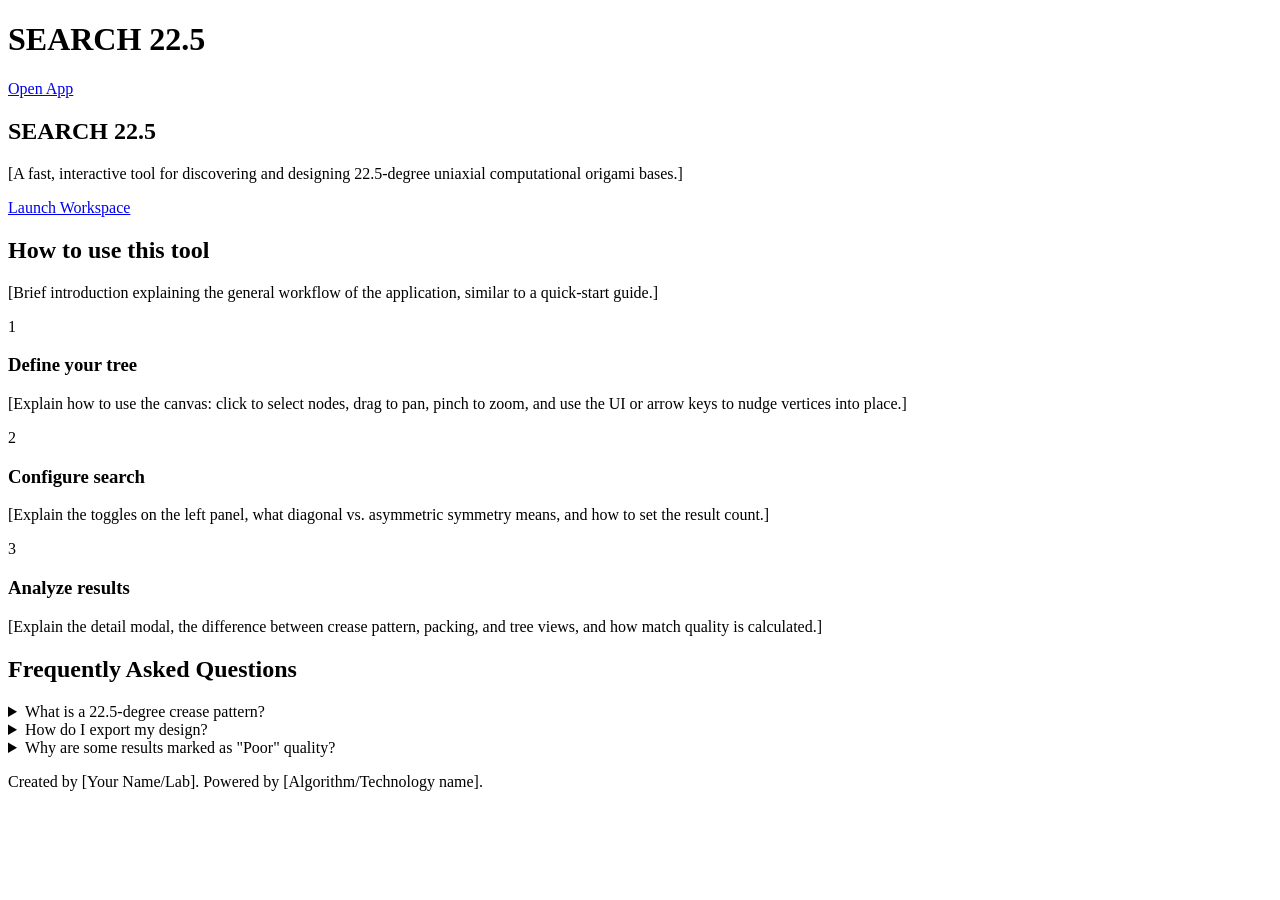
==== interface/static/about.html @ e51f7301 "help/about page template (content not filled in yet)" ====
<!doctype html>
<html lang="en">
<head>
  <meta charset="utf-8" />
  <meta name="viewport" content="width=device-width, initial-scale=1" />
  <title>About - SEARCH 22.5</title>
  <link rel="stylesheet" href="/styles.css" />
  <link rel="stylesheet" href="/about.css" />
</head>
<body>
  <div class="app-shell about-shell">
    <header class="top-bar">
      <div class="top-bar-left">
        <h1 id="appTitle"><a href="/index.html" style="text-decoration: none; color: inherit;">SEARCH 22.5</a></h1>
      </div>
      <div class="top-bar-actions">
        <a href="/index.html" class="header-link">Open App</a>
      </div>
    </header>

    <main class="about-content">
      <section class="hero">
        <h1 class="hero-title">SEARCH 22.5</h1>
        <p class="hero-subtitle">
          [A fast, interactive tool for discovering and designing 22.5-degree uniaxial computational origami bases.]
        </p>
        <a href="/index.html" class="cta-button">Launch Workspace</a>
      </section>

      <section class="doc-section">
        <h2>How to use this tool</h2>
        <p class="doc-intro">[Brief introduction explaining the general workflow of the application, similar to a quick-start guide.]</p>
        
        <div class="step-grid">
          <div class="step-card">
            <div class="step-number">1</div>
            <h3>Define your tree</h3>
            <p>[Explain how to use the canvas: click to select nodes, drag to pan, pinch to zoom, and use the UI or arrow keys to nudge vertices into place.]</p>
          </div>
          
          <div class="step-card">
            <div class="step-number">2</div>
            <h3>Configure search</h3>
            <p>[Explain the toggles on the left panel, what diagonal vs. asymmetric symmetry means, and how to set the result count.]</p>
          </div>

          <div class="step-card">
            <div class="step-number">3</div>
            <h3>Analyze results</h3>
            <p>[Explain the detail modal, the difference between crease pattern, packing, and tree views, and how match quality is calculated.]</p>
          </div>
        </div>
      </section>

      <section class="doc-section">
        <h2>Frequently Asked Questions</h2>
        
        <details class="faq-item">
          <summary>What is a 22.5-degree crease pattern?</summary>
          <p>[Explain the mathematical constraint and why this specific angle is popular in modern complex origami design.]</p>
        </details>

        <details class="faq-item">
          <summary>How do I export my design?</summary>
          <p>[Explain the .FOLD export button located in the detail view and what software supports it.]</p>
        </details>

        <details class="faq-item">
          <summary>Why are some results marked as "Poor" quality?</summary>
          <p>[Explain the distance metric and how the algorithm attempts to map the user's freehand tree to the nearest valid mathematical tiling.]</p>
        </details>
      </section>

      <footer class="about-footer">
        <p>Created by [Your Name/Lab]. Powered by [Algorithm/Technology name].</p>
      </footer>
    </main>
  </div>
</body>
</html>
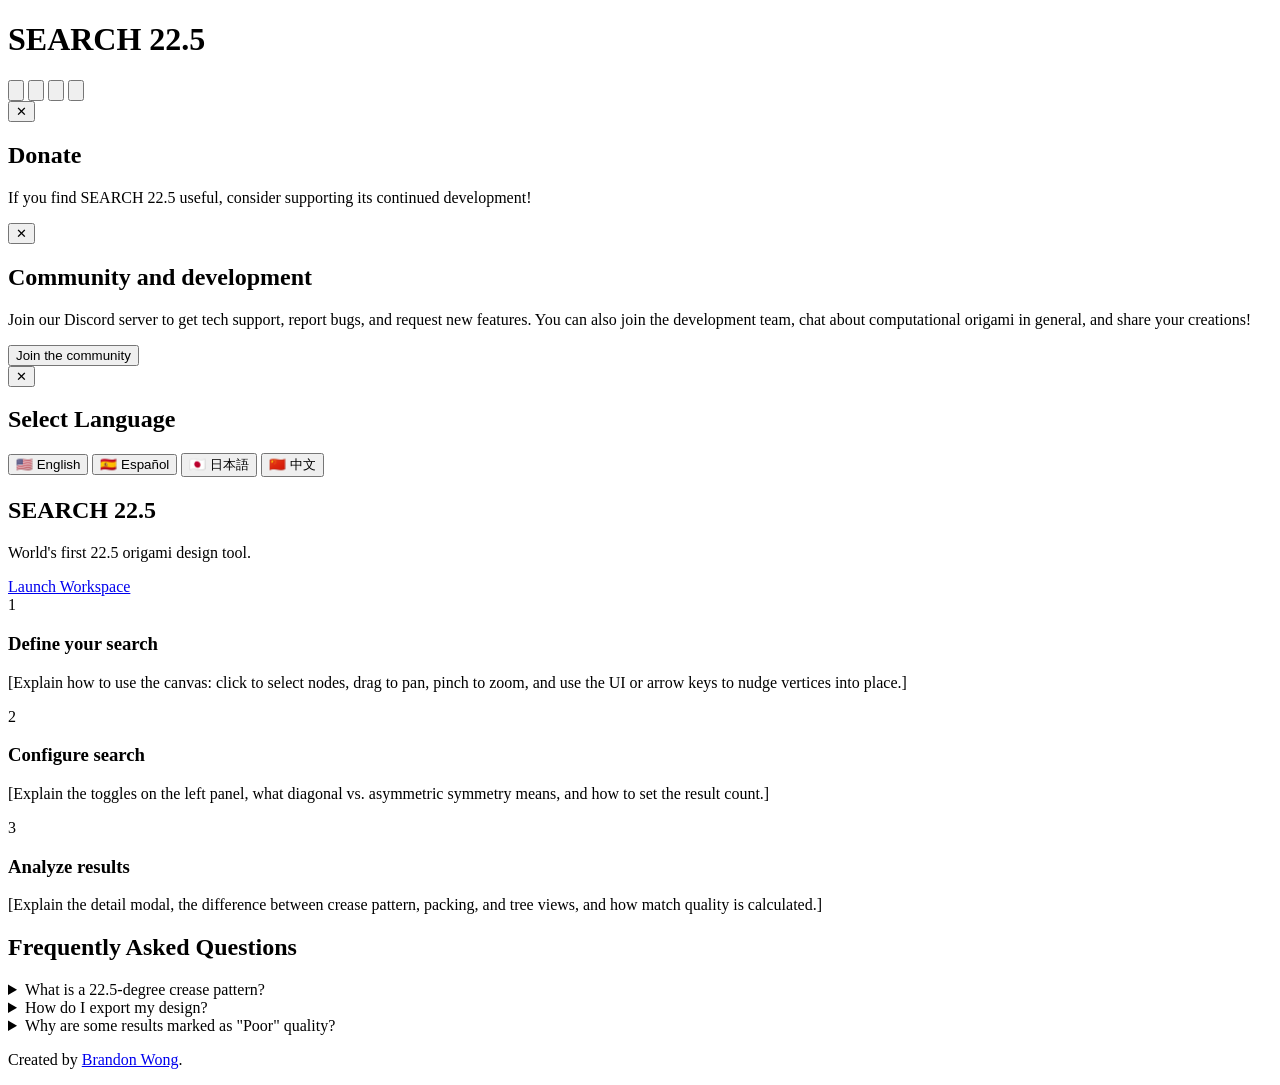
==== commit 9e65cee6: "more UI polishing" ====
--- a/interface/static/about.html
+++ b/interface/static/about.html
@@ -11,30 +11,99 @@
   <div class="app-shell about-shell">
     <header class="top-bar">
       <div class="top-bar-left">
-        <h1 id="appTitle"><a href="/index.html" style="text-decoration: none; color: inherit;">SEARCH 22.5</a></h1>
+        <h1 id="appTitle">SEARCH 22.5</h1>
       </div>
       <div class="top-bar-actions">
-        <a href="/index.html" class="header-link">Open App</a>
+        <button id="donateBtn" class="icon-btn action-icon" type="button" aria-label="Donate" title="Donate">
+          <img src="/assets/donate.svg" alt="" aria-hidden="true" />
+        </button>
+        <button id="discordBtn" class="icon-btn action-icon" type="button" aria-label="Join Discord" title="Join Discord">
+          <img src="/assets/discord.svg" alt="" aria-hidden="true" />
+        </button>
+        <button id="themeToggleBtn" class="icon-btn action-icon" type="button" aria-label="Toggle light/dark mode" title="Toggle Theme">
+          <img src="/assets/light-dark.svg" alt="" aria-hidden="true" />
+        </button>
+        <button id="languageBtn" class="icon-btn action-icon" type="button" aria-label="Change Language" title="Change Language">
+          <img src="/assets/language.svg" alt="" aria-hidden="true" />
+        </button>
+        <a href="/about.html" target="_blank" class="icon-btn action-icon" aria-label="Help and Documentation" title="Help & About">
+          <img src="/assets/info.svg" alt="" aria-hidden="true" />
+        </a>
       </div>
     </header>
+
+
+    <div id="donateModal" class="modal-overlay hidden">
+      <div class="modal-content settings-content">
+        <button id="closeDonateModal" class="close-btn" aria-label="Close">✕</button>
+        <div class="modal-header">
+          <h2>Donate</h2>
+        </div>
+        <div class="settings-panel">
+          <p class="modal-meta" style="text-align: left; max-width: none;">If you find SEARCH 22.5 useful, consider supporting its continued development!</p>
+          <div class="actions" style="grid-template-columns: 1fr; margin-top: 16px;">
+
+            <!-- <button type="button">Support on Ko-fi</button>
+            <button type="button" class="secondary">GitHub Sponsors</button> -->
+          </div>
+        </div>
+      </div>
+    </div>
+
+    <div id="discordModal" class="modal-overlay hidden">
+      <div class="modal-content settings-content">
+        <button id="closeDiscordModal" class="close-btn" aria-label="Close">✕</button>
+        <div class="modal-header">
+          <h2>Community and development</h2>
+        </div>
+        <div class="settings-panel">
+          <p class="modal-meta" style="text-align: left; max-width: none;">Join our Discord server to get tech support, report bugs, and request new features. You can also join the development team, chat about computational origami in general, and share your creations!</p>
+          <div class="actions" style="grid-template-columns: 1fr; margin-top: 16px;">
+            <a href="https://discord.gg/5YcGh8b9yC">
+              <button type="button">Join the community</button>
+            </a>
+          </div>
+        </div>
+      </div>
+    </div>
+
+    <div id="languageModal" class="modal-overlay hidden">
+      <div class="modal-content settings-content">
+        <button id="closeLanguageModal" class="close-btn" aria-label="Close">✕</button>
+        <div class="modal-header">
+          <h2>Select Language</h2>
+        </div>
+        <div class="settings-panel">
+          <div class="language-grid">
+            <button type="button" class="lang-btn" data-lang="en">🇺🇸 English</button>
+            <button type="button" class="lang-btn secondary" data-lang="es">🇪🇸 Español</button>
+            <button type="button" class="lang-btn secondary" data-lang="ja">🇯🇵 日本語</button>
+            <button type="button" class="lang-btn secondary" data-lang="zh">🇨🇳 中文</button>
+          </div>
+        </div>
+      </div>
+    </div>
+
+
+
 
     <main class="about-content">
       <section class="hero">
         <h1 class="hero-title">SEARCH 22.5</h1>
         <p class="hero-subtitle">
-          [A fast, interactive tool for discovering and designing 22.5-degree uniaxial computational origami bases.]
+          World's first 22.5 origami design tool.
         </p>
         <a href="/index.html" class="cta-button">Launch Workspace</a>
       </section>
 
       <section class="doc-section">
-        <h2>How to use this tool</h2>
-        <p class="doc-intro">[Brief introduction explaining the general workflow of the application, similar to a quick-start guide.]</p>
+        <!-- <h2>How to use this tool</h2>
+        <p class="doc-intro">[Brief introduction explaining the general workflow of the application, similar to a quick-start guide.]</p> -->
         
         <div class="step-grid">
           <div class="step-card">
             <div class="step-number">1</div>
-            <h3>Define your tree</h3>
+            <h3>Define your search</h3>
             <p>[Explain how to use the canvas: click to select nodes, drag to pan, pinch to zoom, and use the UI or arrow keys to nudge vertices into place.]</p>
           </div>
           
@@ -72,7 +141,7 @@
       </section>
 
       <footer class="about-footer">
-        <p>Created by [Your Name/Lab]. Powered by [Algorithm/Technology name].</p>
+        <p>Created by <a href="https://www.instagram.com/theplantpsychologist/">Brandon Wong</a>.</p>
       </footer>
     </main>
   </div>
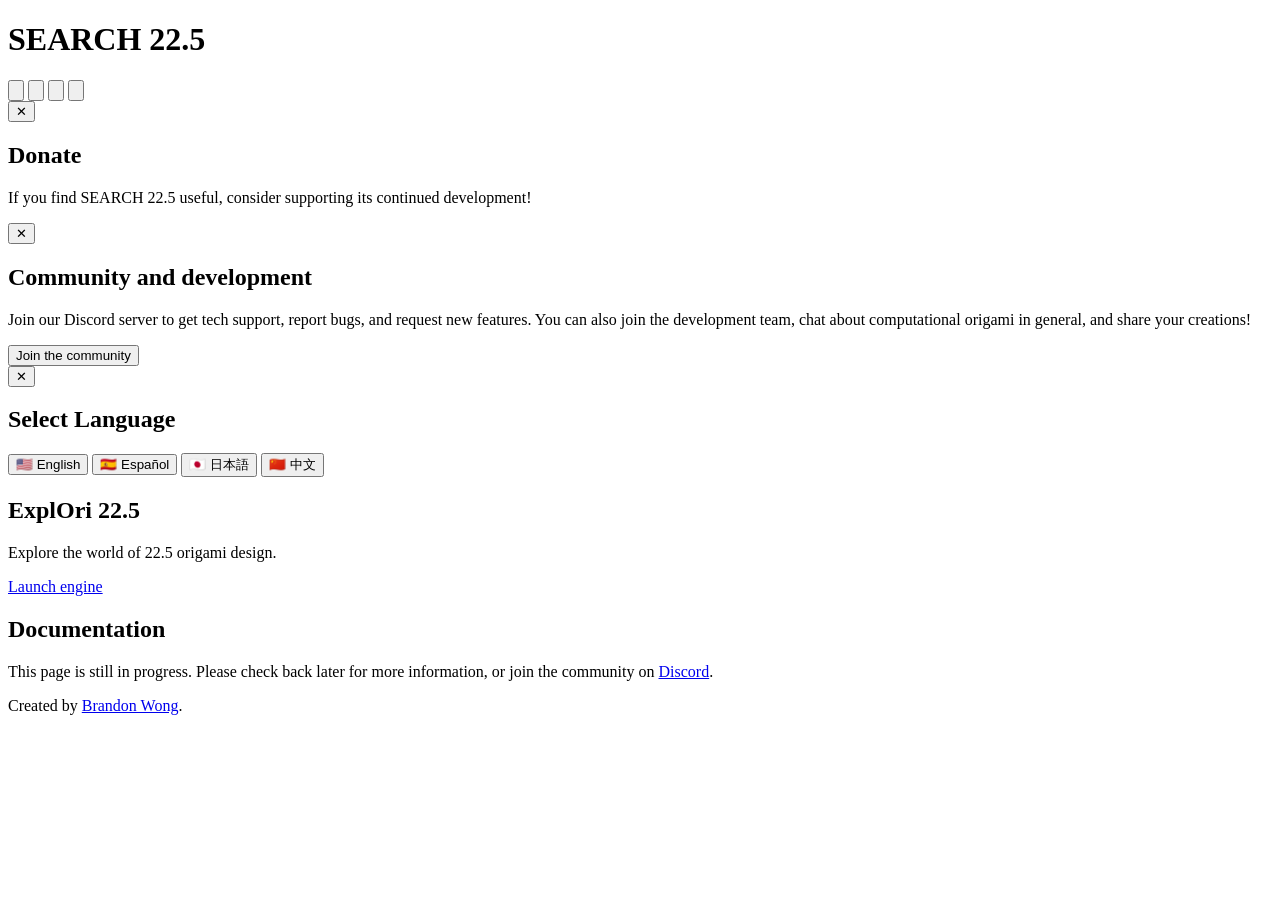
==== commit ba5587f0: "temporary about page" ====
--- a/interface/static/about.html
+++ b/interface/static/about.html
@@ -89,18 +89,18 @@
 
     <main class="about-content">
       <section class="hero">
-        <h1 class="hero-title">SEARCH 22.5</h1>
+        <h1 class="hero-title">ExplOri 22.5</h1>
         <p class="hero-subtitle">
-          World's first 22.5 origami design tool.
+          Explore the world of 22.5 origami design.
         </p>
-        <a href="/index.html" class="cta-button">Launch Workspace</a>
+        <a href="/index.html" class="cta-button">Launch engine</a>
       </section>
 
       <section class="doc-section">
         <!-- <h2>How to use this tool</h2>
         <p class="doc-intro">[Brief introduction explaining the general workflow of the application, similar to a quick-start guide.]</p> -->
         
-        <div class="step-grid">
+        <!-- <div class="step-grid">
           <div class="step-card">
             <div class="step-number">1</div>
             <h3>Define your search</h3>
@@ -119,14 +119,14 @@
             <p>[Explain the detail modal, the difference between crease pattern, packing, and tree views, and how match quality is calculated.]</p>
           </div>
         </div>
-      </section>
+      </section> -->
 
       <section class="doc-section">
-        <h2>Frequently Asked Questions</h2>
-        
-        <details class="faq-item">
+        <h2>Documentation</h2>
+        <p>This page is still in progress. Please check back later for more information, or join the community on <a href="https://discord.gg/5YcGh8b9yC">Discord</a>.</p>
+        <!-- <details class="faq-item">
           <summary>What is a 22.5-degree crease pattern?</summary>
-          <p>[Explain the mathematical constraint and why this specific angle is popular in modern complex origami design.]</p>
+          <p>A crease pattern where all creases make angles of multiples of 22.5 degrees. This </p>
         </details>
 
         <details class="faq-item">
@@ -137,7 +137,7 @@
         <details class="faq-item">
           <summary>Why are some results marked as "Poor" quality?</summary>
           <p>[Explain the distance metric and how the algorithm attempts to map the user's freehand tree to the nearest valid mathematical tiling.]</p>
-        </details>
+        </details> -->
       </section>
 
       <footer class="about-footer">
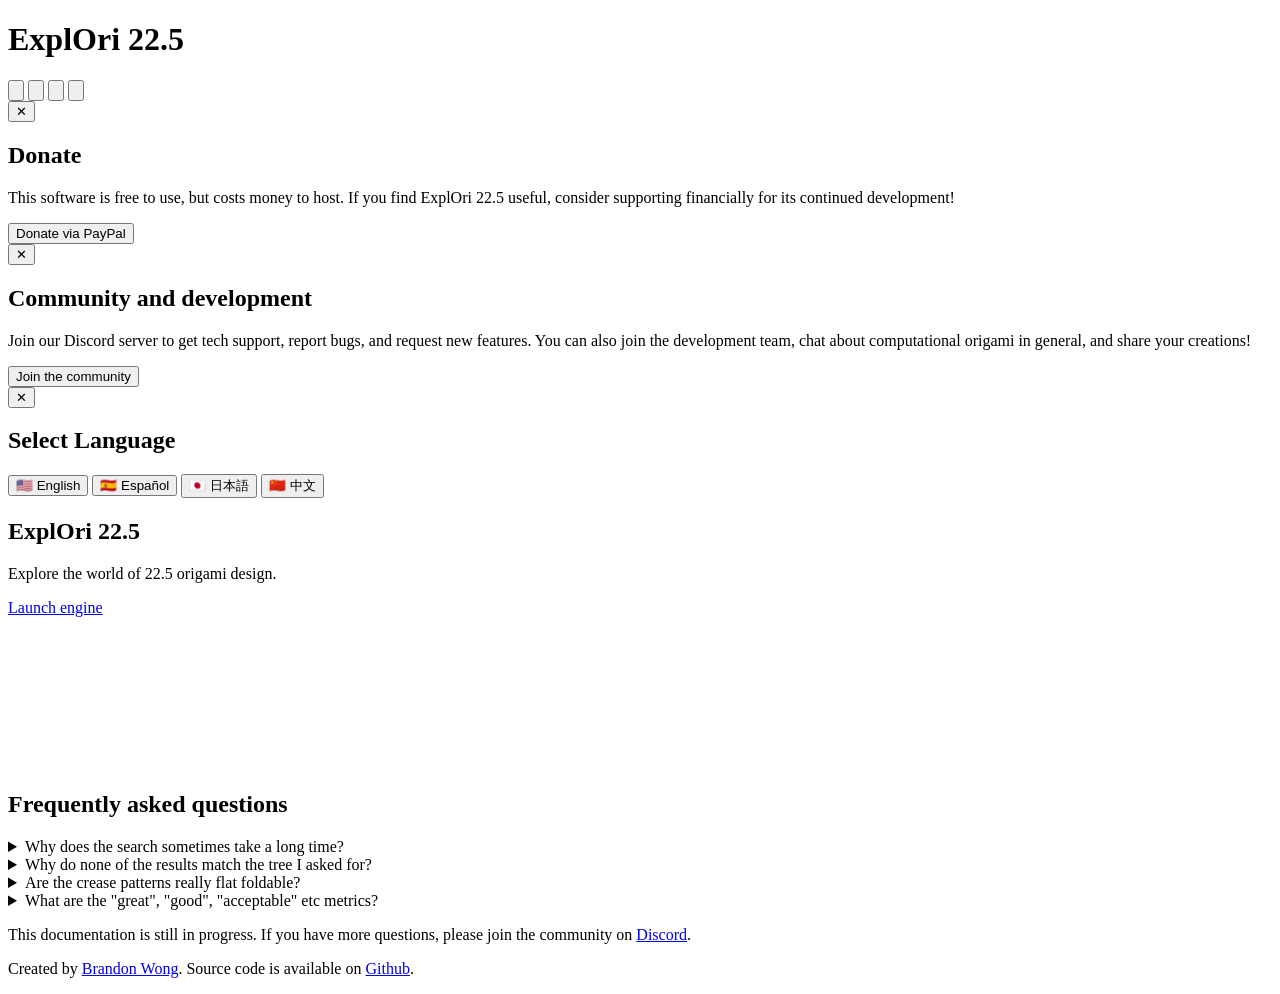
==== commit 9568f322: "update about page" ====
--- a/interface/static/about.html
+++ b/interface/static/about.html
@@ -3,48 +3,50 @@
 <head>
   <meta charset="utf-8" />
   <meta name="viewport" content="width=device-width, initial-scale=1" />
-  <title>About - SEARCH 22.5</title>
+  <title>About - ExplOri 22.5</title>
   <link rel="stylesheet" href="/styles.css" />
   <link rel="stylesheet" href="/about.css" />
+  <link rel="icon" type="image/png" href="./assets/favicon.png" />
 </head>
 <body>
   <div class="app-shell about-shell">
     <header class="top-bar">
       <div class="top-bar-left">
-        <h1 id="appTitle">SEARCH 22.5</h1>
+        <h1 id="appTitle">
+            <a href="/" style="text-decoration: none; color: inherit;" data-i18n="appTitle">ExplOri 22.5</a>
+        </h1>
       </div>
       <div class="top-bar-actions">
-        <button id="donateBtn" class="icon-btn action-icon" type="button" aria-label="Donate" title="Donate">
+        <button id="donateBtn" class="icon-btn action-icon" type="button" data-i18n-aria="donate" data-i18n-title="donate">
           <img src="/assets/donate.svg" alt="" aria-hidden="true" />
         </button>
-        <button id="discordBtn" class="icon-btn action-icon" type="button" aria-label="Join Discord" title="Join Discord">
+        <button id="discordBtn" class="icon-btn action-icon" type="button" data-i18n-aria="discord" data-i18n-title="discord">
           <img src="/assets/discord.svg" alt="" aria-hidden="true" />
         </button>
-        <button id="themeToggleBtn" class="icon-btn action-icon" type="button" aria-label="Toggle light/dark mode" title="Toggle Theme">
+        <button id="themeToggleBtn" class="icon-btn action-icon" type="button" data-i18n-aria="toggleTheme" data-i18n-title="toggleTheme">
           <img src="/assets/light-dark.svg" alt="" aria-hidden="true" />
         </button>
-        <button id="languageBtn" class="icon-btn action-icon" type="button" aria-label="Change Language" title="Change Language">
+        <button id="languageBtn" class="icon-btn action-icon" type="button" data-i18n-aria="changeLanguage" data-i18n-title="changeLanguage">
           <img src="/assets/language.svg" alt="" aria-hidden="true" />
         </button>
-        <a href="/about.html" target="_blank" class="icon-btn action-icon" aria-label="Help and Documentation" title="Help & About">
+        <a href="/about.html" class="icon-btn action-icon" data-i18n-aria="helpAbout" data-i18n-title="helpAbout">
           <img src="/assets/info.svg" alt="" aria-hidden="true" />
         </a>
       </div>
     </header>
 
-
     <div id="donateModal" class="modal-overlay hidden">
       <div class="modal-content settings-content">
-        <button id="closeDonateModal" class="close-btn" aria-label="Close">✕</button>
+        <button id="closeDonateModal" class="close-btn" data-i18n-aria="close">✕</button>
         <div class="modal-header">
-          <h2>Donate</h2>
+          <h2 data-i18n="donateTitle">Donate</h2>
         </div>
         <div class="settings-panel">
-          <p class="modal-meta" style="text-align: left; max-width: none;">If you find SEARCH 22.5 useful, consider supporting its continued development!</p>
+          <p class="modal-meta" style="text-align: left; max-width: none;" data-i18n="donateText">This software is free to use, but costs money to host. If you find SEARCH 22.5 useful, consider supporting financially for its continued development!</p>
           <div class="actions" style="grid-template-columns: 1fr; margin-top: 16px;">
-
-            <!-- <button type="button">Support on Ko-fi</button>
-            <button type="button" class="secondary">GitHub Sponsors</button> -->
+             <a href="https://www.paypal.com/paypalme/theplantpsychologist" target="_blank">
+              <button type="button" data-i18n="donatePayPal">Donate via PayPal</button>
+             </a>
           </div>
         </div>
       </div>
@@ -52,15 +54,15 @@
 
     <div id="discordModal" class="modal-overlay hidden">
       <div class="modal-content settings-content">
-        <button id="closeDiscordModal" class="close-btn" aria-label="Close">✕</button>
+        <button id="closeDiscordModal" class="close-btn" data-i18n-aria="close">✕</button>
         <div class="modal-header">
-          <h2>Community and development</h2>
+          <h2 data-i18n="discordTitle">Community and development</h2>
         </div>
         <div class="settings-panel">
-          <p class="modal-meta" style="text-align: left; max-width: none;">Join our Discord server to get tech support, report bugs, and request new features. You can also join the development team, chat about computational origami in general, and share your creations!</p>
+          <p class="modal-meta" style="text-align: left; max-width: none;" data-i18n="discordText">Join our Discord server to get tech support, report bugs, and request new features. You can also join the development team, chat about computational origami in general, and share your creations!</p>
           <div class="actions" style="grid-template-columns: 1fr; margin-top: 16px;">
-            <a href="https://discord.gg/5YcGh8b9yC">
-              <button type="button">Join the community</button>
+            <a href="https://discord.gg/5YcGh8b9yC" target="_blank">
+              <button type="button" data-i18n="discordJoin">Join the community</button>
             </a>
           </div>
         </div>
@@ -69,9 +71,9 @@
 
     <div id="languageModal" class="modal-overlay hidden">
       <div class="modal-content settings-content">
-        <button id="closeLanguageModal" class="close-btn" aria-label="Close">✕</button>
+        <button id="closeLanguageModal" class="close-btn" data-i18n-aria="close">✕</button>
         <div class="modal-header">
-          <h2>Select Language</h2>
+          <h2 data-i18n="languageTitle">Select Language</h2>
         </div>
         <div class="settings-panel">
           <div class="language-grid">
@@ -84,66 +86,131 @@
       </div>
     </div>
 
-
-
-
     <main class="about-content">
       <section class="hero">
-        <h1 class="hero-title">ExplOri 22.5</h1>
-        <p class="hero-subtitle">
+        <h1 class="hero-title" data-i18n="appTitle">ExplOri 22.5</h1>
+        <p class="hero-subtitle" data-i18n="heroSubtitle">
           Explore the world of 22.5 origami design.
         </p>
-        <a href="/index.html" class="cta-button">Launch engine</a>
+        <a href="/index.html" class="cta-button" data-i18n="launchEngine">Launch engine</a>
       </section>
 
       <section class="doc-section">
-        <!-- <h2>How to use this tool</h2>
-        <p class="doc-intro">[Brief introduction explaining the general workflow of the application, similar to a quick-start guide.]</p> -->
+        <div class="video-wrapper">
+          <iframe src="https://www.youtube.com/embed/M6ewRG1zto4?si=ePLZwyJVxuVsnIYL" title="YouTube video player" frameborder="0" allow="accelerometer; autoplay; clipboard-write; encrypted-media; gyroscope; picture-in-picture; web-share" referrerpolicy="strict-origin-when-cross-origin" allowfullscreen></iframe>
+        </div>
+
+        <h2 data-i18n="faqTitle">Frequently asked questions</h2>
+        <details class="faq-item">
+          <summary data-i18n="faqQ1">Why does the search sometimes take a long time?</summary>
+          <p data-i18n="faqA1">The query time depends on the size of the tree you input and the number of results you request, and to a lesser degree, the number of other simultaneous users. If speed becomes a significant issue, there may be some updates in the future to optimize the algorithms.</p>
+        </details>
+
+        <details class="faq-item">
+          <summary data-i18n="faqQ2">Why do none of the results match the tree I asked for?</summary>
+          <p data-i18n="faqA2">This system gives you what you want, not what you ask for. Every crease pattern you get will be flat foldable and feel natural to fold, much like a traditional base. The tradeoff is that it might not match your tree exactly. That's where you, the artist, take it the rest of the way.</p>
+        </details>
+
+        <details class="faq-item">
+          <summary data-i18n="faqQ3">Are the crease patterns really flat foldable?</summary>
+          <p data-i18n="faqA3">Technically, they are only geometrically flat foldable (with respect to Kawasaki's theorem) but may have self intersection or incorrect mountain-valley assignment. In fact, the hinges (grey lines) are unassigned creases. This is because the tree structure that the search algorithm is built off of does not depend on mountain valley assignment, so this part is once again left to you, the artist, to figure out.</p>
+        </details>
+
+        <details class="faq-item">
+          <summary data-i18n="faqQ4">What are the "great", "good", "acceptable" etc metrics?</summary>
+          <p data-i18n="faqA4">For some trees, the nearest match is very different, while for others, it can find a near-perfect match. The system has a number that describes this distance and will make a guess to assign it a semantic description.</p>
+        </details>
         
-        <!-- <div class="step-grid">
-          <div class="step-card">
-            <div class="step-number">1</div>
-            <h3>Define your search</h3>
-            <p>[Explain how to use the canvas: click to select nodes, drag to pan, pinch to zoom, and use the UI or arrow keys to nudge vertices into place.]</p>
-          </div>
-          
-          <div class="step-card">
-            <div class="step-number">2</div>
-            <h3>Configure search</h3>
-            <p>[Explain the toggles on the left panel, what diagonal vs. asymmetric symmetry means, and how to set the result count.]</p>
-          </div>
-
-          <div class="step-card">
-            <div class="step-number">3</div>
-            <h3>Analyze results</h3>
-            <p>[Explain the detail modal, the difference between crease pattern, packing, and tree views, and how match quality is calculated.]</p>
-          </div>
-        </div>
-      </section> -->
-
-      <section class="doc-section">
-        <h2>Documentation</h2>
-        <p>This page is still in progress. Please check back later for more information, or join the community on <a href="https://discord.gg/5YcGh8b9yC">Discord</a>.</p>
-        <!-- <details class="faq-item">
-          <summary>What is a 22.5-degree crease pattern?</summary>
-          <p>A crease pattern where all creases make angles of multiples of 22.5 degrees. This </p>
-        </details>
-
-        <details class="faq-item">
-          <summary>How do I export my design?</summary>
-          <p>[Explain the .FOLD export button located in the detail view and what software supports it.]</p>
-        </details>
-
-        <details class="faq-item">
-          <summary>Why are some results marked as "Poor" quality?</summary>
-          <p>[Explain the distance metric and how the algorithm attempts to map the user's freehand tree to the nearest valid mathematical tiling.]</p>
-        </details> -->
+        <p><span data-i18n="docInProgress">This documentation is still in progress. If you have more questions, please join the community on</span> <a href="https://discord.gg/5YcGh8b9yC">Discord</a>.</p>
       </section>
 
       <footer class="about-footer">
-        <p>Created by <a href="https://www.instagram.com/theplantpsychologist/">Brandon Wong</a>.</p>
+        <p>
+          <span data-i18n="createdBy">Created by</span> <a href="https://www.instagram.com/theplantpsychologist/">Brandon Wong</a>. 
+          <span data-i18n="sourceCode">Source code is available on</span> <a href="https://github.com/theplantpsychologist/SEARCH-22.5">Github</a>.
+        </p>
       </footer>
     </main>
   </div>
+
+  <script type="module">
+    import * as Utils from '/interface/static/js/utils.js';
+    import { Locales } from '/interface/static/js/locales.js';
+
+    // 1. Modal Logic
+    function setupModal(openBtnId, modalId, closeBtnId) {
+      const openBtn = document.getElementById(openBtnId);
+      const modalEl = document.getElementById(modalId);
+      const closeBtn = document.getElementById(closeBtnId);
+      if (!openBtn || !modalEl) return;
+      
+      openBtn.addEventListener("click", () => modalEl.classList.remove("hidden"));
+      if (closeBtn) closeBtn.addEventListener("click", () => modalEl.classList.add("hidden"));
+      modalEl.addEventListener("click", (e) => {
+        if (e.target === modalEl) modalEl.classList.add("hidden");
+      });
+    }
+    setupModal("donateBtn", "donateModal", "closeDonateModal");
+    setupModal("discordBtn", "discordModal", "closeDiscordModal");
+    setupModal("languageBtn", "languageModal", "closeLanguageModal");
+
+    // 2. Theme Logic
+    const themeToggleBtn = document.getElementById("themeToggleBtn");
+    if (themeToggleBtn) {
+      themeToggleBtn.addEventListener("click", () => {
+        const currentTheme = document.documentElement.getAttribute('data-theme') || 'dark';
+        const nextTheme = currentTheme === 'dark' ? 'light' : 'dark';
+        Utils.applyTheme(nextTheme, true);
+      });
+    }
+    Utils.applyTheme(Utils.readStoredThemePreference() || 'system', false);
+
+    // 3. Internationalization (i18n) Logic
+    let currentLang = localStorage.getItem('explori_lang') || 'en';
+
+    function applyLanguage(lang) {
+      if (!Locales[lang] || Object.keys(Locales[lang]).length === 0) {
+        console.warn(`[i18n] Language '${lang}' is empty or missing. Falling back to English.`);
+        lang = 'en'; 
+      }
+      
+      currentLang = lang;
+      localStorage.setItem('explori_lang', lang);
+      const dict = Locales[lang];
+
+      document.querySelectorAll('[data-i18n]').forEach(el => {
+        const key = el.getAttribute('data-i18n');
+        if (dict[key]) el.textContent = dict[key];
+      });
+
+      document.querySelectorAll('[data-i18n-title]').forEach(el => {
+        const key = el.getAttribute('data-i18n-title');
+        if (dict[key]) el.title = dict[key];
+      });
+
+      document.querySelectorAll('[data-i18n-aria]').forEach(el => {
+        const key = el.getAttribute('data-i18n-aria');
+        if (dict[key]) el.setAttribute('aria-label', dict[key]);
+      });
+      
+      document.querySelectorAll('.lang-btn').forEach(btn => {
+        if (btn.getAttribute('data-lang') === lang) btn.classList.remove('secondary');
+        else btn.classList.add('secondary');
+      });
+      
+      document.documentElement.lang = lang;
+    }
+
+    const langButtons = document.querySelectorAll('.lang-btn');
+    langButtons.forEach(btn => {
+      btn.addEventListener('click', (e) => {
+        const selectedLang = e.currentTarget.getAttribute('data-lang');
+        applyLanguage(selectedLang);
+        document.getElementById('languageModal').classList.add('hidden');
+      });
+    });
+
+    applyLanguage(currentLang);
+  </script>
 </body>
 </html>
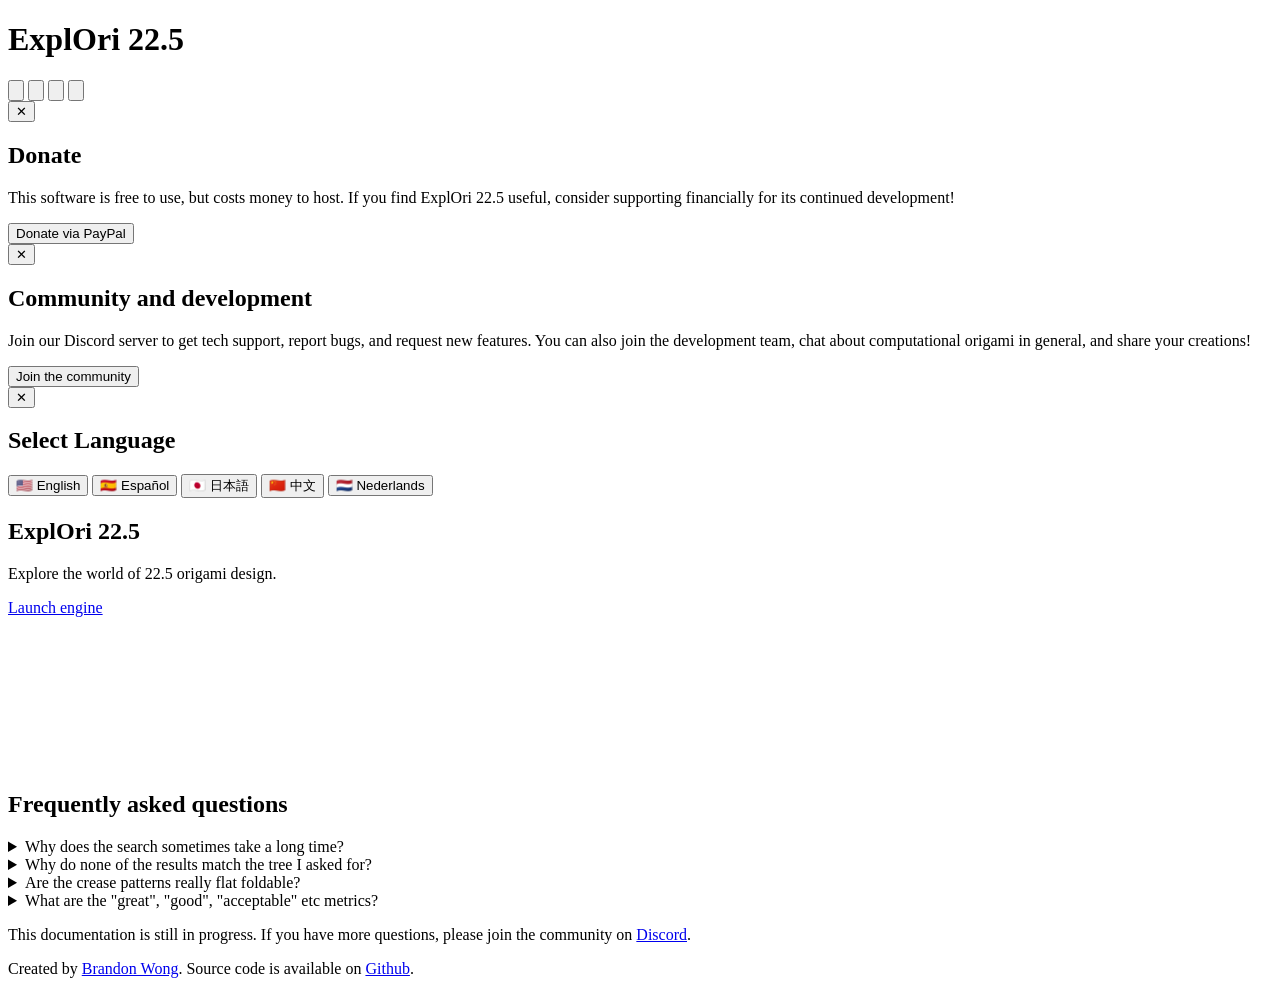
==== commit 179a8a0d: "added dutch, updated server logging" ====
--- a/interface/static/about.html
+++ b/interface/static/about.html
@@ -81,6 +81,7 @@
             <button type="button" class="lang-btn secondary" data-lang="es">🇪🇸 Español</button>
             <button type="button" class="lang-btn secondary" data-lang="ja">🇯🇵 日本語</button>
             <button type="button" class="lang-btn secondary" data-lang="zh">🇨🇳 中文</button>
+            <button type="button" class="lang-btn secondary" data-lang="nl">🇳🇱 Nederlands</button>
           </div>
         </div>
       </div>
